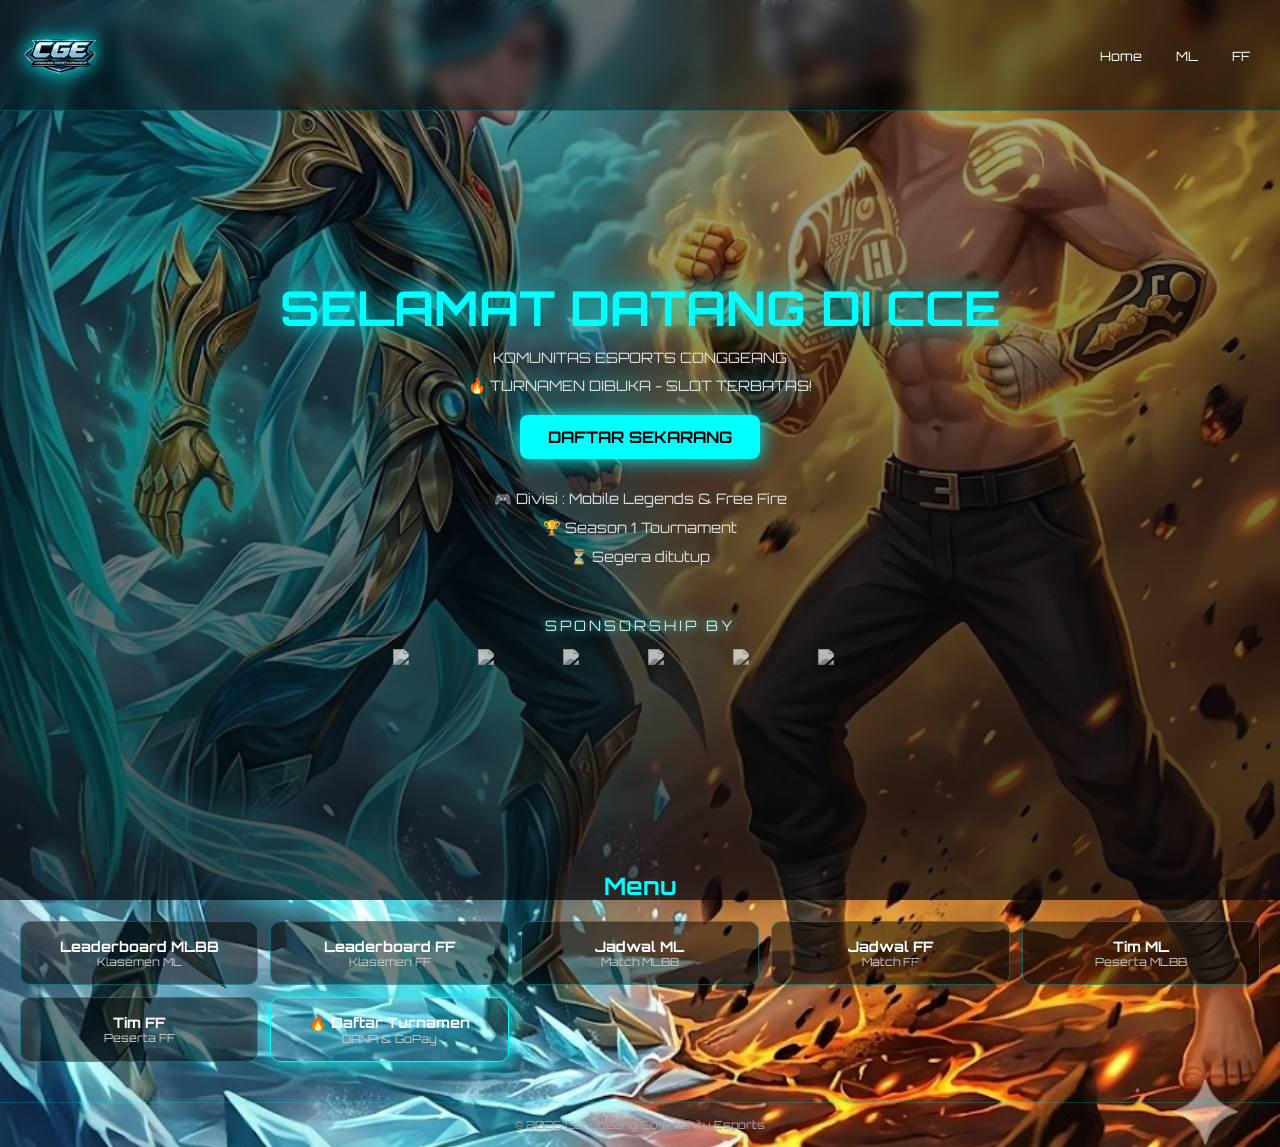
==== index.html @ e8278747 "Simplify and standardize CSS styles in index.html Refactor CSS styles for consistency and readabilit" ====
<!DOCTYPE html>
<html lang="id">
<head>
<meta charset="UTF-8">
<meta name="viewport" content="width=device-width, initial-scale=1.0">
<title>CCE - Conggeang Community Esports</title>

<link href="https://fonts.googleapis.com/css2?family=Orbitron:wght@400;700&display=swap" rel="stylesheet">

<style>
*{margin:0;padding:0;box-sizing:border-box;font-family:'Orbitron',sans-serif;}

body{
  background:url("background-home.png") no-repeat center/cover;
  background-attachment:fixed;
  color:white;
}

body::before{
  content:"";
  position:fixed;
  inset:0;
  background:linear-gradient(rgba(5,5,10,0.3),rgba(5,5,10,0.7));
  z-index:-1;
}

/* NAV */
nav{
  display:flex;
  justify-content:space-between;
  align-items:center;
  padding:15px 20px;
  background:rgba(0,0,0,0.4);
  backdrop-filter:blur(8px);
  border-bottom:1px solid rgba(0,255,255,0.2);
}

.logo{
  width:80px;
  filter:drop-shadow(0 0 10px cyan);
}

.menu-nav a{
  color:white;
  text-decoration:none;
  font-size:0.8rem;
  margin-left:10px;
  padding:6px 10px;
  border-radius:5px;
  transition:0.3s;
}

.menu-nav a:hover{
  background:cyan;
  color:black;
}

/* HERO */
.hero{
  height:80vh;
  display:flex;
  flex-direction:column;
  justify-content:center;
  align-items:center;
  text-align:center;
  padding:20px;
}

.hero h2{
  font-size:2.3rem;
  color:cyan;
  text-shadow:0 0 25px cyan;
  animation:fadeUp 1s ease;
}

.hero p{
  margin-top:10px;
  color:#ddd;
  font-size:0.9rem;
}

.highlight{
  margin-top:15px;
  color:cyan;
  font-size:1rem;
  text-shadow:0 0 20px cyan;
  animation:glow 1.5s infinite alternate;
}

/* BUTTON */
.btn-daftar{
  margin-top:20px;
  padding:12px 28px;
  background:cyan;
  color:black;
  border-radius:8px;
  text-decoration:none;
  font-weight:bold;
  box-shadow:0 0 20px cyan;
  transition:0.3s;
}

.btn-daftar:hover{
  transform:scale(1.08);
  box-shadow:0 0 35px cyan;
}

/* INFO */
.info{
  margin-top:20px;
  font-size:0.8rem;
  color:#ccc;
}

/* SPONSOR */
.sponsor{
  margin-top:40px;
  text-align:center;
}

.sponsor-text{
  font-size:0.8rem;
  color:cyan;
  margin-bottom:15px;
  letter-spacing:3px;
  text-shadow:0 0 10px cyan;
}

.sponsor-logo{
  display:grid;
  grid-template-columns:repeat(3,1fr);
  gap:15px;
  justify-items:center;
}

.sponsor-logo img{
  width:70px;
  opacity:0.7;
  filter:grayscale(100%) brightness(1.2);
  transition:0.3s;
}

.sponsor-logo img:hover{
  filter:none;
  opacity:1;
  transform:scale(1.15);
}

/* MENU */
.menu{
  padding:40px 20px;
}

.menu h2{
  text-align:center;
  margin-bottom:20px;
  color:cyan;
}

.grid{
  display:grid;
  grid-template-columns:repeat(2,1fr);
  gap:12px;
}

.card{
  padding:15px;
  background:rgba(0,0,0,0.5);
  border:1px solid rgba(0,255,255,0.3);
  border-radius:10px;
  text-align:center;
  transition:0.3s;
}

.card:hover{
  box-shadow:0 0 25px cyan;
  transform:translateY(-5px);
}

.card h3{font-size:0.9rem;}
.card p{font-size:0.7rem;color:#ccc;}

.card a{
  color:white;
  text-decoration:none;
  display:block;
}

.card.daftar{
  border:1px solid cyan;
  box-shadow:0 0 20px cyan;
  background:rgba(0,255,255,0.1);
}

/* FOOTER */
footer{
  text-align:center;
  padding:15px;
  font-size:0.7rem;
  color:#aaa;
  border-top:1px solid rgba(0,255,255,0.2);
}

/* ANIM */
@keyframes glow{
  from{text-shadow:0 0 10px cyan;}
  to{text-shadow:0 0 30px cyan;}
}

@keyframes fadeUp{
  from{opacity:0;transform:translateY(20px);}
  to{opacity:1;transform:translateY(0);}
}

/* DESKTOP */
@media(min-width:768px){
  .hero h2{font-size:3rem;}
  .grid{grid-template-columns:repeat(auto-fit,minmax(220px,1fr));}
  .sponsor-logo{grid-template-columns:repeat(6,1fr);}
}
</style>
</head>

<body>

<nav>
  <img src="logo.png" class="logo">
  <div class="menu-nav">
    <a href="index.html">Home</a>
    <a href="leaderboard-ml.html">ML</a>
    <a href="leaderboard-ff.html">FF</a>
  </div>
</nav>

<div class="hero">
  <h2>SELAMAT DATANG DI CCE</h2>
  <p>KOMUNITAS ESPORTS CONGGEANG</p>
  <p class="highlight">🔥 TURNAMEN DIBUKA - SLOT TERBATAS!</p>

  <a href="daftar.html" class="btn-daftar">DAFTAR SEKARANG</a>

  <div class="info">
    <p>🎮 Divisi : Mobile Legends & Free Fire</p>
    <p>🏆 Season 1 Tournament</p>
    <p>⏳ Segera ditutup</p>
  </div>

  <!-- SPONSOR -->
  <div class="sponsor">
    <p class="sponsor-text">SPONSORSHIP BY</p>
    <div class="sponsor-logo">
      <img src="sponsor1.png">
      <img src="sponsor2.png">
      <img src="sponsor3.png">
      <img src="sponsor4.png">
      <img src="sponsor5.png">
      <img src="sponsor6.png">
    </div>
  </div>

</div>

<section class="menu">
  <h2>Menu</h2>

  <div class="grid">

    <div class="card"><a href="leaderboard-ml.html"><h3>Leaderboard MLBB</h3><p>Klasemen ML</p></a></div>
    <div class="card"><a href="leaderboard-ff.html"><h3>Leaderboard FF</h3><p>Klasemen FF</p></a></div>
    <div class="card"><a href="jadwal-ml.html"><h3>Jadwal ML</h3><p>Match MLBB</p></a></div>
    <div class="card"><a href="jadwal-ff.html"><h3>Jadwal FF</h3><p>Match FF</p></a></div>
    <div class="card"><a href="tim-ml.html"><h3>Tim ML</h3><p>Peserta MLBB</p></a></div>
    <div class="card"><a href="tim-ff.html"><h3>Tim FF</h3><p>Peserta FF</p></a></div>

    <div class="card daftar">
      <a href="daftar.html">
        <h3>🔥 Daftar Turnamen</h3>
        <p>DANA & GoPay</p>
      </a>
    </div>

  </div>
</section>

<footer>
  <p>© 2026 Conggeang Community Esports</p>
</footer>

</body>
</html>
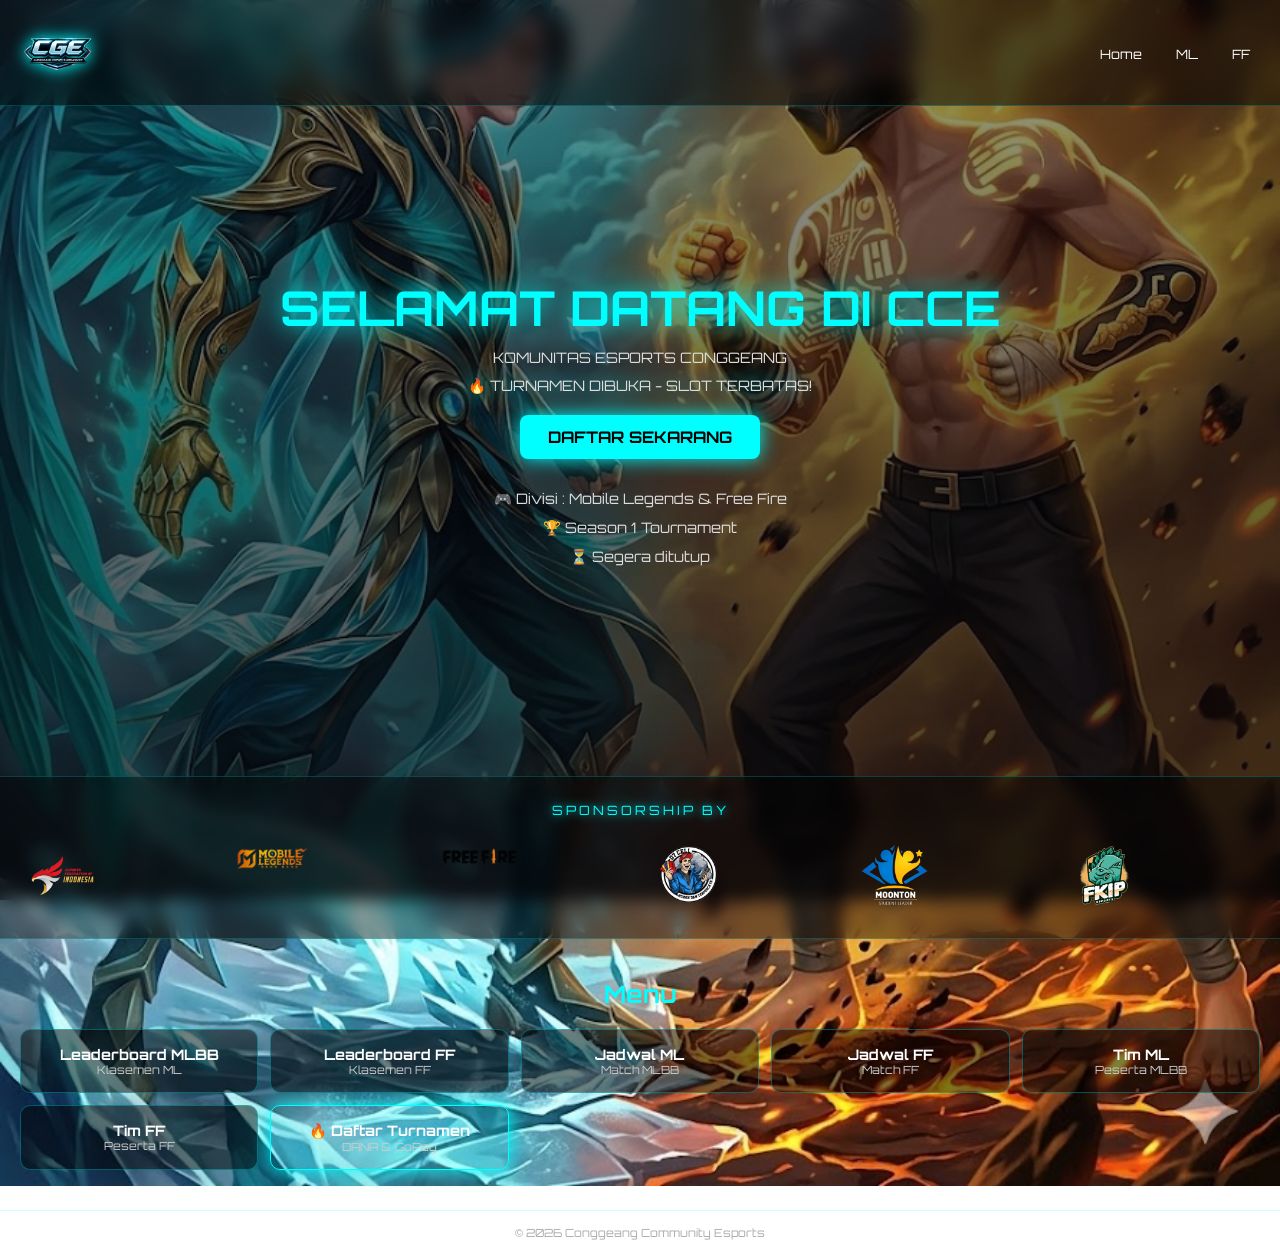
==== commit 827c7d27: "Refactor styles and update sponsor section" ====
--- a/index.html
+++ b/index.html
@@ -16,11 +16,12 @@
   color:white;
 }
 
+/* OVERLAY */
 body::before{
   content:"";
   position:fixed;
   inset:0;
-  background:linear-gradient(rgba(5,5,10,0.3),rgba(5,5,10,0.7));
+  background:linear-gradient(rgba(5,5,10,0.4),rgba(5,5,10,0.75));
   z-index:-1;
 }
 
@@ -30,14 +31,14 @@
   justify-content:space-between;
   align-items:center;
   padding:15px 20px;
-  background:rgba(0,0,0,0.4);
-  backdrop-filter:blur(8px);
+  background:rgba(0,0,0,0.5);
+  backdrop-filter:blur(10px);
   border-bottom:1px solid rgba(0,255,255,0.2);
 }
 
 .logo{
-  width:80px;
-  filter:drop-shadow(0 0 10px cyan);
+  width:75px;
+  filter:drop-shadow(0 0 8px cyan);
 }
 
 .menu-nav a{
@@ -57,7 +58,7 @@
 
 /* HERO */
 .hero{
-  height:80vh;
+  min-height:70vh;
   display:flex;
   flex-direction:column;
   justify-content:center;
@@ -67,10 +68,9 @@
 }
 
 .hero h2{
-  font-size:2.3rem;
+  font-size:2.5rem;
   color:cyan;
   text-shadow:0 0 25px cyan;
-  animation:fadeUp 1s ease;
 }
 
 .hero p{
@@ -84,7 +84,6 @@
   color:cyan;
   font-size:1rem;
   text-shadow:0 0 20px cyan;
-  animation:glow 1.5s infinite alternate;
 }
 
 /* BUTTON */
@@ -112,16 +111,21 @@
   color:#ccc;
 }
 
-/* SPONSOR */
-.sponsor{
+/* SPONSOR SECTION */
+.sponsor-section{
   margin-top:40px;
-  text-align:center;
+  padding:25px;
+  text-align:center;
+  background:rgba(0,0,0,0.4);
+  backdrop-filter:blur(8px);
+  border-top:1px solid rgba(0,255,255,0.2);
+  border-bottom:1px solid rgba(0,255,255,0.2);
 }
 
 .sponsor-text{
   font-size:0.8rem;
   color:cyan;
-  margin-bottom:15px;
+  margin-bottom:20px;
   letter-spacing:3px;
   text-shadow:0 0 10px cyan;
 }
@@ -129,20 +133,15 @@
 .sponsor-logo{
   display:grid;
   grid-template-columns:repeat(3,1fr);
-  gap:15px;
-  justify-items:center;
+  gap:20px;
 }
 
 .sponsor-logo img{
-  width:70px;
-  opacity:0.7;
-  filter:grayscale(100%) brightness(1.2);
+  width:75px;
   transition:0.3s;
 }
 
 .sponsor-logo img:hover{
-  filter:none;
-  opacity:1;
   transform:scale(1.15);
 }
 
@@ -199,17 +198,6 @@
   font-size:0.7rem;
   color:#aaa;
   border-top:1px solid rgba(0,255,255,0.2);
-}
-
-/* ANIM */
-@keyframes glow{
-  from{text-shadow:0 0 10px cyan;}
-  to{text-shadow:0 0 30px cyan;}
-}
-
-@keyframes fadeUp{
-  from{opacity:0;transform:translateY(20px);}
-  to{opacity:1;transform:translateY(0);}
 }
 
 /* DESKTOP */
@@ -244,27 +232,25 @@
     <p>🏆 Season 1 Tournament</p>
     <p>⏳ Segera ditutup</p>
   </div>
-
-  <!-- SPONSOR -->
-  <div class="sponsor">
-    <p class="sponsor-text">SPONSORSHIP BY</p>
-    <div class="sponsor-logo">
-      <img src="sponsor1.png">
-      <img src="sponsor2.png">
-      <img src="sponsor3.png">
-      <img src="sponsor4.png">
-      <img src="sponsor5.png">
-      <img src="sponsor6.png">
-    </div>
-  </div>
-
 </div>
+
+<!-- SPONSOR (DIPISAH BIAR CLEAN) -->
+<section class="sponsor-section">
+  <p class="sponsor-text">SPONSORSHIP BY</p>
+  <div class="sponsor-logo">
+    <img src="sponsor1.png">
+    <img src="sponsor2.png">
+    <img src="sponsor3.png">
+    <img src="sponsor4.png">
+    <img src="sponsor5.png">
+    <img src="sponsor6.png">
+  </div>
+</section>
 
 <section class="menu">
   <h2>Menu</h2>
 
   <div class="grid">
-
     <div class="card"><a href="leaderboard-ml.html"><h3>Leaderboard MLBB</h3><p>Klasemen ML</p></a></div>
     <div class="card"><a href="leaderboard-ff.html"><h3>Leaderboard FF</h3><p>Klasemen FF</p></a></div>
     <div class="card"><a href="jadwal-ml.html"><h3>Jadwal ML</h3><p>Match MLBB</p></a></div>
@@ -278,7 +264,6 @@
         <p>DANA & GoPay</p>
       </a>
     </div>
-
   </div>
 </section>
 
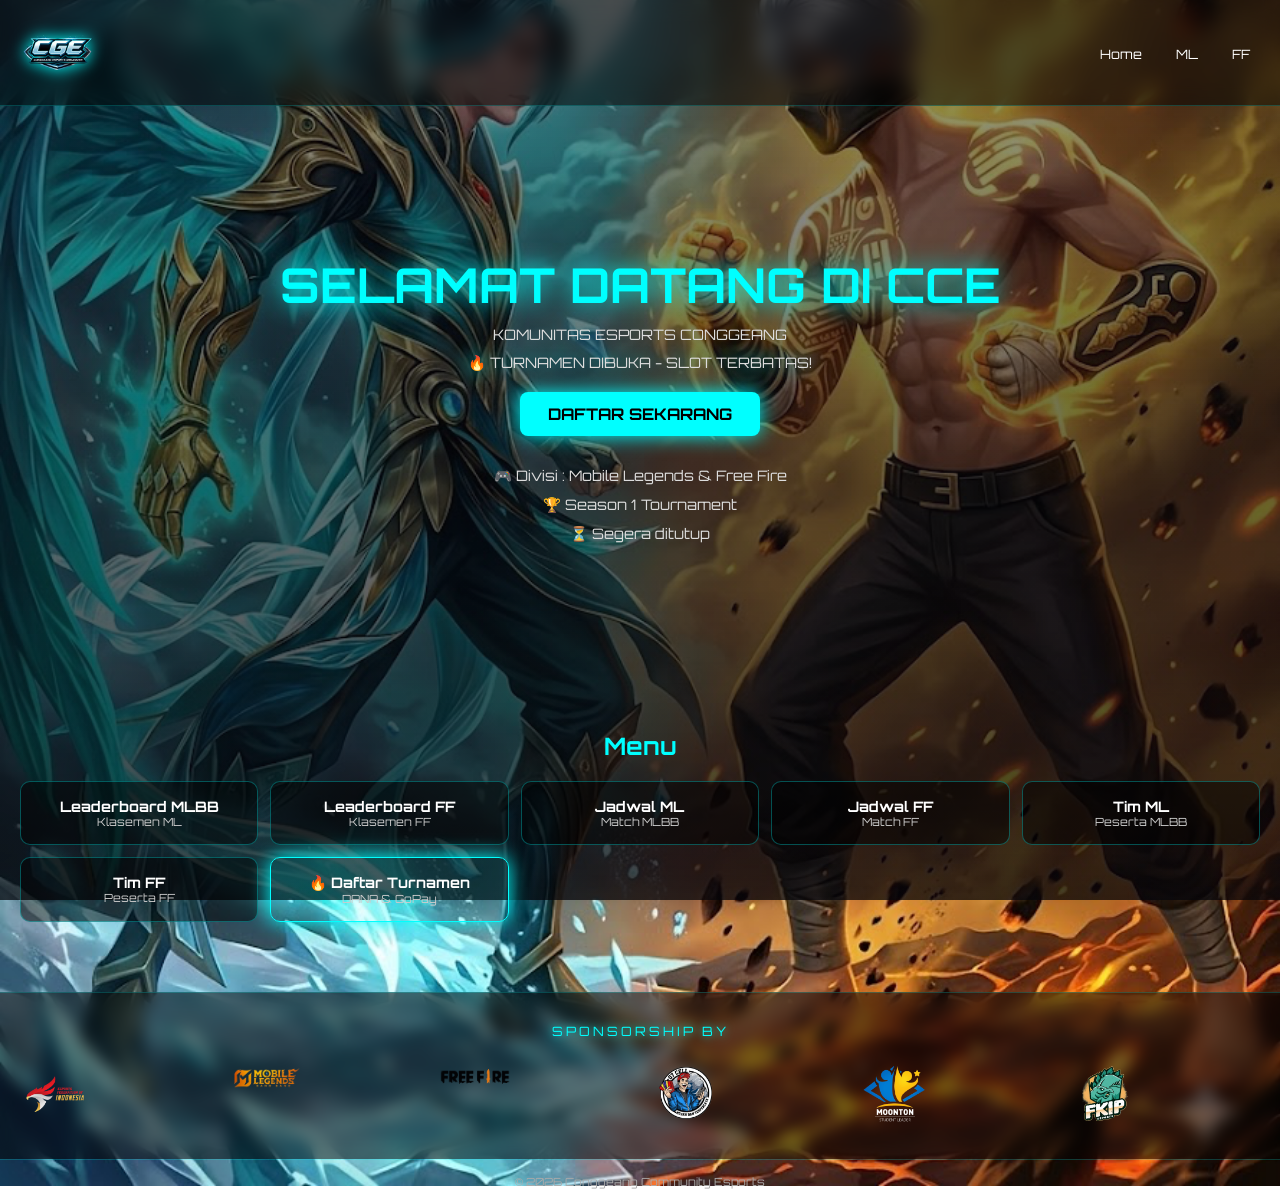
==== commit bb8293bd: "Refactor sponsor section and update hero height Adjusted the height of the hero section and restruct" ====
--- a/index.html
+++ b/index.html
@@ -16,7 +16,6 @@
   color:white;
 }
 
-/* OVERLAY */
 body::before{
   content:"";
   position:fixed;
@@ -58,7 +57,7 @@
 
 /* HERO */
 .hero{
-  min-height:70vh;
+  min-height:65vh;
   display:flex;
   flex-direction:column;
   justify-content:center;
@@ -82,11 +81,9 @@
 .highlight{
   margin-top:15px;
   color:cyan;
-  font-size:1rem;
   text-shadow:0 0 20px cyan;
 }
 
-/* BUTTON */
 .btn-daftar{
   margin-top:20px;
   padding:12px 28px;
@@ -104,45 +101,10 @@
   box-shadow:0 0 35px cyan;
 }
 
-/* INFO */
 .info{
   margin-top:20px;
   font-size:0.8rem;
   color:#ccc;
-}
-
-/* SPONSOR SECTION */
-.sponsor-section{
-  margin-top:40px;
-  padding:25px;
-  text-align:center;
-  background:rgba(0,0,0,0.4);
-  backdrop-filter:blur(8px);
-  border-top:1px solid rgba(0,255,255,0.2);
-  border-bottom:1px solid rgba(0,255,255,0.2);
-}
-
-.sponsor-text{
-  font-size:0.8rem;
-  color:cyan;
-  margin-bottom:20px;
-  letter-spacing:3px;
-  text-shadow:0 0 10px cyan;
-}
-
-.sponsor-logo{
-  display:grid;
-  grid-template-columns:repeat(3,1fr);
-  gap:20px;
-}
-
-.sponsor-logo img{
-  width:75px;
-  transition:0.3s;
-}
-
-.sponsor-logo img:hover{
-  transform:scale(1.15);
 }
 
 /* MENU */
@@ -189,6 +151,39 @@
   border:1px solid cyan;
   box-shadow:0 0 20px cyan;
   background:rgba(0,255,255,0.1);
+}
+
+/* SPONSOR (PINDAH KE BAWAH) */
+.sponsor-section{
+  margin-top:30px;
+  padding:30px 20px;
+  text-align:center;
+  background:rgba(0,0,0,0.5);
+  backdrop-filter:blur(8px);
+  border-top:1px solid rgba(0,255,255,0.2);
+}
+
+.sponsor-text{
+  font-size:0.8rem;
+  color:cyan;
+  margin-bottom:20px;
+  letter-spacing:3px;
+  text-shadow:0 0 10px cyan;
+}
+
+.sponsor-logo{
+  display:grid;
+  grid-template-columns:repeat(3,1fr);
+  gap:20px;
+}
+
+.sponsor-logo img{
+  width:70px;
+  transition:0.3s;
+}
+
+.sponsor-logo img:hover{
+  transform:scale(1.15);
 }
 
 /* FOOTER */
@@ -234,7 +229,28 @@
   </div>
 </div>
 
-<!-- SPONSOR (DIPISAH BIAR CLEAN) -->
+<!-- MENU DI ATAS -->
+<section class="menu">
+  <h2>Menu</h2>
+
+  <div class="grid">
+    <div class="card"><a href="leaderboard-ml.html"><h3>Leaderboard MLBB</h3><p>Klasemen ML</p></a></div>
+    <div class="card"><a href="leaderboard-ff.html"><h3>Leaderboard FF</h3><p>Klasemen FF</p></a></div>
+    <div class="card"><a href="jadwal-ml.html"><h3>Jadwal ML</h3><p>Match MLBB</p></a></div>
+    <div class="card"><a href="jadwal-ff.html"><h3>Jadwal FF</h3><p>Match FF</p></a></div>
+    <div class="card"><a href="tim-ml.html"><h3>Tim ML</h3><p>Peserta MLBB</p></a></div>
+    <div class="card"><a href="tim-ff.html"><h3>Tim FF</h3><p>Peserta FF</p></a></div>
+
+    <div class="card daftar">
+      <a href="daftar.html">
+        <h3>🔥 Daftar Turnamen</h3>
+        <p>DANA & GoPay</p>
+      </a>
+    </div>
+  </div>
+</section>
+
+<!-- SPONSOR DI PALING BAWAH -->
 <section class="sponsor-section">
   <p class="sponsor-text">SPONSORSHIP BY</p>
   <div class="sponsor-logo">
@@ -247,26 +263,6 @@
   </div>
 </section>
 
-<section class="menu">
-  <h2>Menu</h2>
-
-  <div class="grid">
-    <div class="card"><a href="leaderboard-ml.html"><h3>Leaderboard MLBB</h3><p>Klasemen ML</p></a></div>
-    <div class="card"><a href="leaderboard-ff.html"><h3>Leaderboard FF</h3><p>Klasemen FF</p></a></div>
-    <div class="card"><a href="jadwal-ml.html"><h3>Jadwal ML</h3><p>Match MLBB</p></a></div>
-    <div class="card"><a href="jadwal-ff.html"><h3>Jadwal FF</h3><p>Match FF</p></a></div>
-    <div class="card"><a href="tim-ml.html"><h3>Tim ML</h3><p>Peserta MLBB</p></a></div>
-    <div class="card"><a href="tim-ff.html"><h3>Tim FF</h3><p>Peserta FF</p></a></div>
-
-    <div class="card daftar">
-      <a href="daftar.html">
-        <h3>🔥 Daftar Turnamen</h3>
-        <p>DANA & GoPay</p>
-      </a>
-    </div>
-  </div>
-</section>
-
 <footer>
   <p>© 2026 Conggeang Community Esports</p>
 </footer>
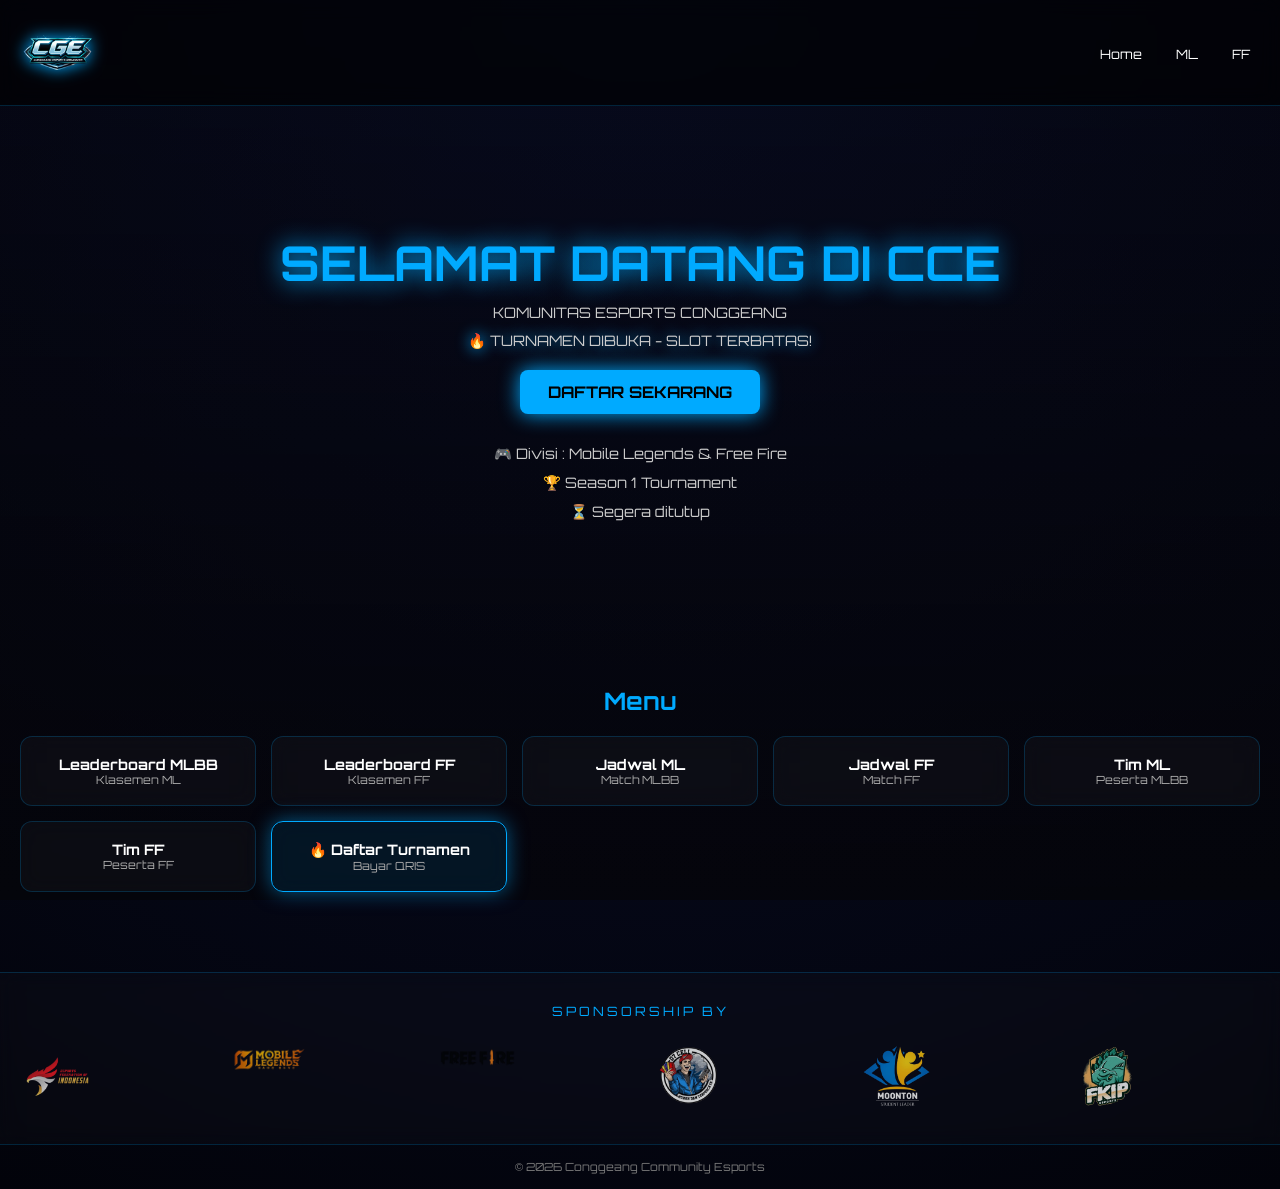
==== commit bc57fcd2: "Update index.html" ====
--- a/index.html
+++ b/index.html
@@ -11,16 +11,16 @@
 *{margin:0;padding:0;box-sizing:border-box;font-family:'Orbitron',sans-serif;}
 
 body{
-  background:url("background-home.png") no-repeat center/cover;
-  background-attachment:fixed;
+  background: radial-gradient(circle at top, #0a0f2c, #02030a);
   color:white;
 }
 
+/* OVERLAY */
 body::before{
   content:"";
   position:fixed;
   inset:0;
-  background:linear-gradient(rgba(5,5,10,0.4),rgba(5,5,10,0.75));
+  background:linear-gradient(rgba(5,5,10,0.4),rgba(5,5,10,0.8));
   z-index:-1;
 }
 
@@ -30,14 +30,14 @@
   justify-content:space-between;
   align-items:center;
   padding:15px 20px;
-  background:rgba(0,0,0,0.5);
+  background:rgba(0,0,0,0.6);
   backdrop-filter:blur(10px);
-  border-bottom:1px solid rgba(0,255,255,0.2);
+  border-bottom:1px solid rgba(0,170,255,0.2);
 }
 
 .logo{
   width:75px;
-  filter:drop-shadow(0 0 8px cyan);
+  filter:drop-shadow(0 0 8px #00aaff);
 }
 
 .menu-nav a{
@@ -46,18 +46,18 @@
   font-size:0.8rem;
   margin-left:10px;
   padding:6px 10px;
-  border-radius:5px;
+  border-radius:6px;
   transition:0.3s;
 }
 
 .menu-nav a:hover{
-  background:cyan;
+  background:#00aaff;
   color:black;
 }
 
 /* HERO */
 .hero{
-  min-height:65vh;
+  min-height:60vh;
   display:flex;
   flex-direction:column;
   justify-content:center;
@@ -68,43 +68,45 @@
 
 .hero h2{
   font-size:2.5rem;
-  color:cyan;
-  text-shadow:0 0 25px cyan;
+  color:#00aaff;
+  text-shadow:0 0 25px #00aaff;
 }
 
 .hero p{
   margin-top:10px;
-  color:#ddd;
+  color:#ccc;
   font-size:0.9rem;
 }
 
 .highlight{
   margin-top:15px;
-  color:cyan;
-  text-shadow:0 0 20px cyan;
-}
-
+  color:#00aaff;
+  text-shadow:0 0 15px #00aaff;
+}
+
+/* BUTTON */
 .btn-daftar{
   margin-top:20px;
   padding:12px 28px;
-  background:cyan;
+  background:#00aaff;
   color:black;
   border-radius:8px;
   text-decoration:none;
   font-weight:bold;
-  box-shadow:0 0 20px cyan;
+  box-shadow:0 0 20px #00aaff;
   transition:0.3s;
 }
 
 .btn-daftar:hover{
   transform:scale(1.08);
-  box-shadow:0 0 35px cyan;
-}
-
+  box-shadow:0 0 35px #00aaff;
+}
+
+/* INFO */
 .info{
   margin-top:20px;
   font-size:0.8rem;
-  color:#ccc;
+  color:#aaa;
 }
 
 /* MENU */
@@ -115,31 +117,32 @@
 .menu h2{
   text-align:center;
   margin-bottom:20px;
-  color:cyan;
+  color:#00aaff;
 }
 
 .grid{
   display:grid;
   grid-template-columns:repeat(2,1fr);
-  gap:12px;
+  gap:15px;
 }
 
 .card{
-  padding:15px;
-  background:rgba(0,0,0,0.5);
-  border:1px solid rgba(0,255,255,0.3);
-  border-radius:10px;
+  padding:18px;
+  background:rgba(255,255,255,0.03);
+  backdrop-filter:blur(10px);
+  border:1px solid rgba(0,170,255,0.2);
+  border-radius:12px;
   text-align:center;
   transition:0.3s;
 }
 
 .card:hover{
-  box-shadow:0 0 25px cyan;
+  box-shadow:0 0 25px rgba(0,170,255,0.5);
   transform:translateY(-5px);
 }
 
 .card h3{font-size:0.9rem;}
-.card p{font-size:0.7rem;color:#ccc;}
+.card p{font-size:0.7rem;color:#aaa;}
 
 .card a{
   color:white;
@@ -147,28 +150,28 @@
   display:block;
 }
 
+/* CTA */
 .card.daftar{
-  border:1px solid cyan;
-  box-shadow:0 0 20px cyan;
-  background:rgba(0,255,255,0.1);
-}
-
-/* SPONSOR (PINDAH KE BAWAH) */
+  border:1px solid #00aaff;
+  box-shadow:0 0 20px rgba(0,170,255,0.5);
+  background:rgba(0,170,255,0.1);
+}
+
+/* SPONSOR */
 .sponsor-section{
-  margin-top:30px;
+  margin-top:40px;
   padding:30px 20px;
   text-align:center;
-  background:rgba(0,0,0,0.5);
-  backdrop-filter:blur(8px);
-  border-top:1px solid rgba(0,255,255,0.2);
+  background:rgba(255,255,255,0.02);
+  backdrop-filter:blur(10px);
+  border-top:1px solid rgba(0,170,255,0.2);
 }
 
 .sponsor-text{
   font-size:0.8rem;
-  color:cyan;
+  color:#00aaff;
   margin-bottom:20px;
   letter-spacing:3px;
-  text-shadow:0 0 10px cyan;
 }
 
 .sponsor-logo{
@@ -178,12 +181,14 @@
 }
 
 .sponsor-logo img{
-  width:70px;
+  width:75px;
+  opacity:0.8;
   transition:0.3s;
 }
 
 .sponsor-logo img:hover{
   transform:scale(1.15);
+  opacity:1;
 }
 
 /* FOOTER */
@@ -191,8 +196,8 @@
   text-align:center;
   padding:15px;
   font-size:0.7rem;
-  color:#aaa;
-  border-top:1px solid rgba(0,255,255,0.2);
+  color:#777;
+  border-top:1px solid rgba(0,170,255,0.2);
 }
 
 /* DESKTOP */
@@ -229,7 +234,6 @@
   </div>
 </div>
 
-<!-- MENU DI ATAS -->
 <section class="menu">
   <h2>Menu</h2>
 
@@ -244,13 +248,12 @@
     <div class="card daftar">
       <a href="daftar.html">
         <h3>🔥 Daftar Turnamen</h3>
-        <p>DANA & GoPay</p>
+        <p>Bayar QRIS</p>
       </a>
     </div>
   </div>
 </section>
 
-<!-- SPONSOR DI PALING BAWAH -->
 <section class="sponsor-section">
   <p class="sponsor-text">SPONSORSHIP BY</p>
   <div class="sponsor-logo">
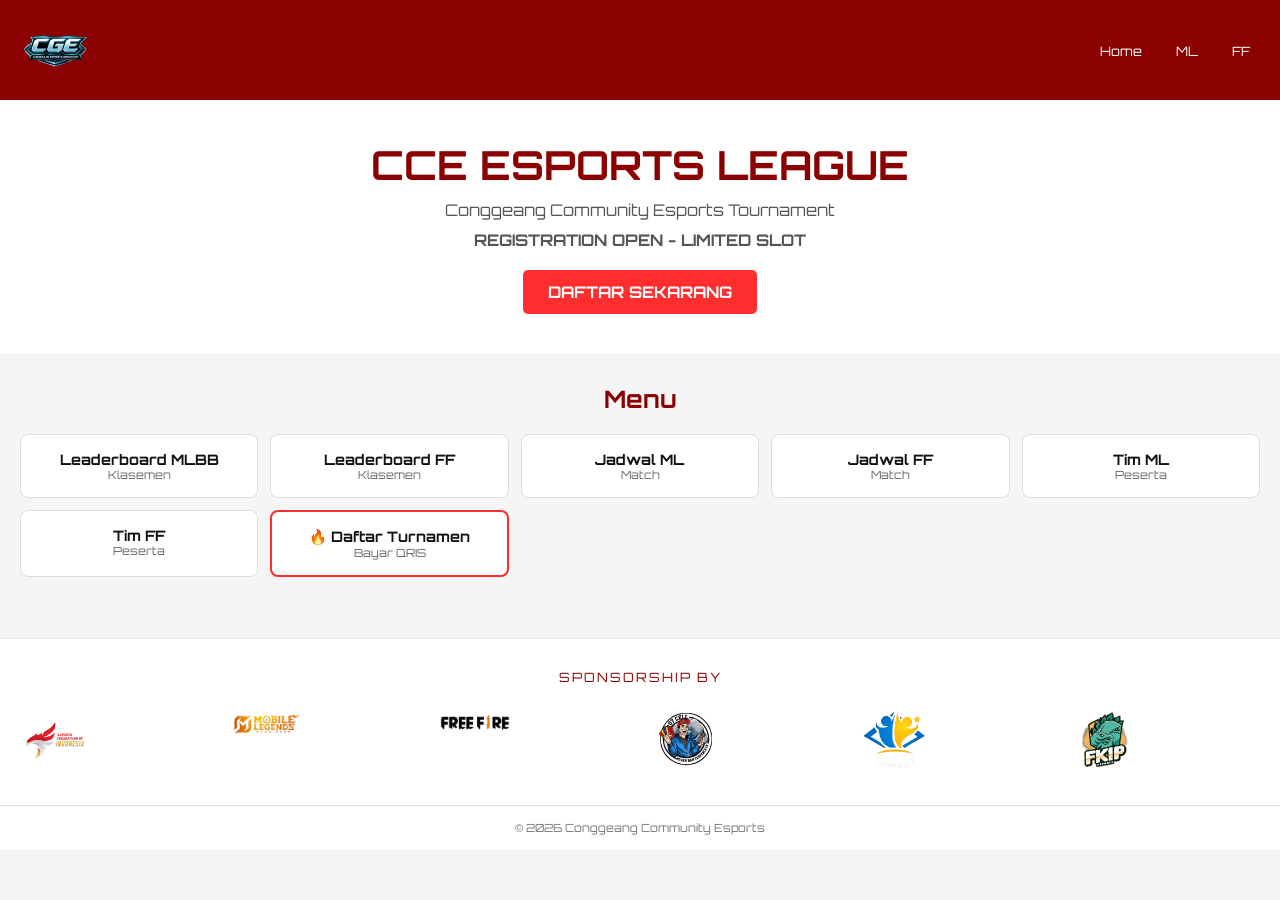
==== commit 4a9dd785: "Update index.html" ====
--- a/index.html
+++ b/index.html
@@ -11,17 +11,8 @@
 *{margin:0;padding:0;box-sizing:border-box;font-family:'Orbitron',sans-serif;}
 
 body{
-  background: radial-gradient(circle at top, #0a0f2c, #02030a);
-  color:white;
-}
-
-/* OVERLAY */
-body::before{
-  content:"";
-  position:fixed;
-  inset:0;
-  background:linear-gradient(rgba(5,5,10,0.4),rgba(5,5,10,0.8));
-  z-index:-1;
+  background:#f5f5f5;
+  color:#111;
 }
 
 /* NAV */
@@ -30,14 +21,11 @@
   justify-content:space-between;
   align-items:center;
   padding:15px 20px;
-  background:rgba(0,0,0,0.6);
-  backdrop-filter:blur(10px);
-  border-bottom:1px solid rgba(0,170,255,0.2);
+  background:#8B0000;
 }
 
 .logo{
-  width:75px;
-  filter:drop-shadow(0 0 8px #00aaff);
+  width:70px;
 }
 
 .menu-nav a{
@@ -46,132 +34,107 @@
   font-size:0.8rem;
   margin-left:10px;
   padding:6px 10px;
-  border-radius:6px;
-  transition:0.3s;
+  border-radius:5px;
 }
 
 .menu-nav a:hover{
-  background:#00aaff;
-  color:black;
+  background:white;
+  color:#8B0000;
 }
 
 /* HERO */
 .hero{
-  min-height:60vh;
-  display:flex;
-  flex-direction:column;
-  justify-content:center;
-  align-items:center;
-  text-align:center;
-  padding:20px;
+  padding:40px 20px;
+  text-align:center;
+  background:white;
 }
 
 .hero h2{
-  font-size:2.5rem;
-  color:#00aaff;
-  text-shadow:0 0 25px #00aaff;
+  font-size:2rem;
+  color:#8B0000;
 }
 
 .hero p{
   margin-top:10px;
-  color:#ccc;
-  font-size:0.9rem;
+  color:#555;
 }
 
 .highlight{
-  margin-top:15px;
-  color:#00aaff;
-  text-shadow:0 0 15px #00aaff;
+  margin-top:10px;
+  color:#ff2d2d;
+  font-weight:bold;
 }
 
 /* BUTTON */
 .btn-daftar{
+  display:inline-block;
   margin-top:20px;
-  padding:12px 28px;
-  background:#00aaff;
-  color:black;
-  border-radius:8px;
+  padding:12px 25px;
+  background:#ff2d2d;
+  color:white;
+  border-radius:5px;
   text-decoration:none;
   font-weight:bold;
-  box-shadow:0 0 20px #00aaff;
-  transition:0.3s;
-}
-
-.btn-daftar:hover{
-  transform:scale(1.08);
-  box-shadow:0 0 35px #00aaff;
-}
-
-/* INFO */
-.info{
-  margin-top:20px;
-  font-size:0.8rem;
-  color:#aaa;
 }
 
 /* MENU */
 .menu{
-  padding:40px 20px;
+  padding:30px 20px;
 }
 
 .menu h2{
   text-align:center;
   margin-bottom:20px;
-  color:#00aaff;
+  color:#8B0000;
 }
 
 .grid{
   display:grid;
   grid-template-columns:repeat(2,1fr);
-  gap:15px;
+  gap:12px;
 }
 
 .card{
-  padding:18px;
-  background:rgba(255,255,255,0.03);
-  backdrop-filter:blur(10px);
-  border:1px solid rgba(0,170,255,0.2);
-  border-radius:12px;
-  text-align:center;
-  transition:0.3s;
+  padding:15px;
+  background:white;
+  border:1px solid #ddd;
+  border-radius:8px;
+  text-align:center;
+  transition:0.2s;
 }
 
 .card:hover{
-  box-shadow:0 0 25px rgba(0,170,255,0.5);
-  transform:translateY(-5px);
+  transform:translateY(-3px);
+  border-color:#ff2d2d;
 }
 
 .card h3{font-size:0.9rem;}
-.card p{font-size:0.7rem;color:#aaa;}
+.card p{font-size:0.7rem;color:#666;}
 
 .card a{
-  color:white;
   text-decoration:none;
-  display:block;
+  color:#111;
 }
 
 /* CTA */
 .card.daftar{
-  border:1px solid #00aaff;
-  box-shadow:0 0 20px rgba(0,170,255,0.5);
-  background:rgba(0,170,255,0.1);
+  border:2px solid #ff2d2d;
 }
 
 /* SPONSOR */
 .sponsor-section{
-  margin-top:40px;
+  margin-top:30px;
   padding:30px 20px;
-  text-align:center;
-  background:rgba(255,255,255,0.02);
-  backdrop-filter:blur(10px);
-  border-top:1px solid rgba(0,170,255,0.2);
+  background:white;
+  text-align:center;
+  border-top:2px solid #eee;
 }
 
 .sponsor-text{
+  color:#8B0000;
+  margin-bottom:20px;
   font-size:0.8rem;
-  color:#00aaff;
-  margin-bottom:20px;
-  letter-spacing:3px;
+  letter-spacing:2px;
 }
 
 .sponsor-logo{
@@ -181,14 +144,7 @@
 }
 
 .sponsor-logo img{
-  width:75px;
-  opacity:0.8;
-  transition:0.3s;
-}
-
-.sponsor-logo img:hover{
-  transform:scale(1.15);
-  opacity:1;
+  width:70px;
 }
 
 /* FOOTER */
@@ -197,12 +153,13 @@
   padding:15px;
   font-size:0.7rem;
   color:#777;
-  border-top:1px solid rgba(0,170,255,0.2);
+  background:white;
+  border-top:1px solid #ddd;
 }
 
 /* DESKTOP */
 @media(min-width:768px){
-  .hero h2{font-size:3rem;}
+  .hero h2{font-size:2.5rem;}
   .grid{grid-template-columns:repeat(auto-fit,minmax(220px,1fr));}
   .sponsor-logo{grid-template-columns:repeat(6,1fr);}
 }
@@ -221,29 +178,23 @@
 </nav>
 
 <div class="hero">
-  <h2>SELAMAT DATANG DI CCE</h2>
-  <p>KOMUNITAS ESPORTS CONGGEANG</p>
-  <p class="highlight">🔥 TURNAMEN DIBUKA - SLOT TERBATAS!</p>
+  <h2>CCE ESPORTS LEAGUE</h2>
+  <p>Conggeang Community Esports Tournament</p>
+  <p class="highlight">REGISTRATION OPEN - LIMITED SLOT</p>
 
   <a href="daftar.html" class="btn-daftar">DAFTAR SEKARANG</a>
-
-  <div class="info">
-    <p>🎮 Divisi : Mobile Legends & Free Fire</p>
-    <p>🏆 Season 1 Tournament</p>
-    <p>⏳ Segera ditutup</p>
-  </div>
 </div>
 
 <section class="menu">
   <h2>Menu</h2>
 
   <div class="grid">
-    <div class="card"><a href="leaderboard-ml.html"><h3>Leaderboard MLBB</h3><p>Klasemen ML</p></a></div>
-    <div class="card"><a href="leaderboard-ff.html"><h3>Leaderboard FF</h3><p>Klasemen FF</p></a></div>
-    <div class="card"><a href="jadwal-ml.html"><h3>Jadwal ML</h3><p>Match MLBB</p></a></div>
-    <div class="card"><a href="jadwal-ff.html"><h3>Jadwal FF</h3><p>Match FF</p></a></div>
-    <div class="card"><a href="tim-ml.html"><h3>Tim ML</h3><p>Peserta MLBB</p></a></div>
-    <div class="card"><a href="tim-ff.html"><h3>Tim FF</h3><p>Peserta FF</p></a></div>
+    <div class="card"><a href="leaderboard-ml.html"><h3>Leaderboard MLBB</h3><p>Klasemen</p></a></div>
+    <div class="card"><a href="leaderboard-ff.html"><h3>Leaderboard FF</h3><p>Klasemen</p></a></div>
+    <div class="card"><a href="jadwal-ml.html"><h3>Jadwal ML</h3><p>Match</p></a></div>
+    <div class="card"><a href="jadwal-ff.html"><h3>Jadwal FF</h3><p>Match</p></a></div>
+    <div class="card"><a href="tim-ml.html"><h3>Tim ML</h3><p>Peserta</p></a></div>
+    <div class="card"><a href="tim-ff.html"><h3>Tim FF</h3><p>Peserta</p></a></div>
 
     <div class="card daftar">
       <a href="daftar.html">
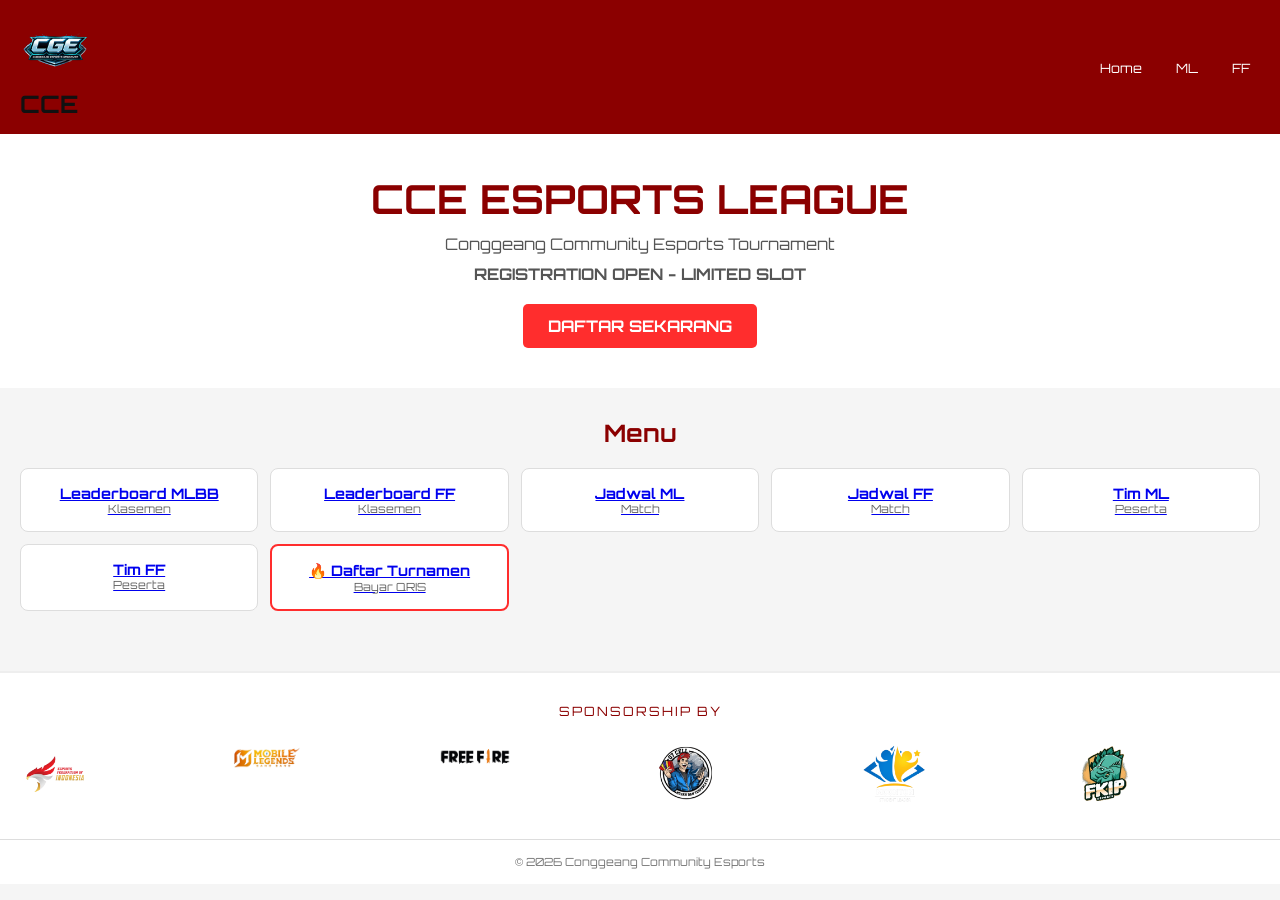
==== commit 70fb42b7: "Update index.html" ====
--- a/index.html
+++ b/index.html
@@ -6,217 +6,94 @@
 <title>CCE - Conggeang Community Esports</title>
 
 <link href="https://fonts.googleapis.com/css2?family=Orbitron:wght@400;700&display=swap" rel="stylesheet">
-
-<style>
-*{margin:0;padding:0;box-sizing:border-box;font-family:'Orbitron',sans-serif;}
-
-body{
-  background:#f5f5f5;
-  color:#111;
-}
-
-/* NAV */
-nav{
-  display:flex;
-  justify-content:space-between;
-  align-items:center;
-  padding:15px 20px;
-  background:#8B0000;
-}
-
-.logo{
-  width:70px;
-}
-
-.menu-nav a{
-  color:white;
-  text-decoration:none;
-  font-size:0.8rem;
-  margin-left:10px;
-  padding:6px 10px;
-  border-radius:5px;
-}
-
-.menu-nav a:hover{
-  background:white;
-  color:#8B0000;
-}
-
-/* HERO */
-.hero{
-  padding:40px 20px;
-  text-align:center;
-  background:white;
-}
-
-.hero h2{
-  font-size:2rem;
-  color:#8B0000;
-}
-
-.hero p{
-  margin-top:10px;
-  color:#555;
-}
-
-.highlight{
-  margin-top:10px;
-  color:#ff2d2d;
-  font-weight:bold;
-}
-
-/* BUTTON */
-.btn-daftar{
-  display:inline-block;
-  margin-top:20px;
-  padding:12px 25px;
-  background:#ff2d2d;
-  color:white;
-  border-radius:5px;
-  text-decoration:none;
-  font-weight:bold;
-}
-
-/* MENU */
-.menu{
-  padding:30px 20px;
-}
-
-.menu h2{
-  text-align:center;
-  margin-bottom:20px;
-  color:#8B0000;
-}
-
-.grid{
-  display:grid;
-  grid-template-columns:repeat(2,1fr);
-  gap:12px;
-}
-
-.card{
-  padding:15px;
-  background:white;
-  border:1px solid #ddd;
-  border-radius:8px;
-  text-align:center;
-  transition:0.2s;
-}
-
-.card:hover{
-  transform:translateY(-3px);
-  border-color:#ff2d2d;
-}
-
-.card h3{font-size:0.9rem;}
-.card p{font-size:0.7rem;color:#666;}
-
-.card a{
-  text-decoration:none;
-  color:#111;
-}
-
-/* CTA */
-.card.daftar{
-  border:2px solid #ff2d2d;
-}
-
-/* SPONSOR */
-.sponsor-section{
-  margin-top:30px;
-  padding:30px 20px;
-  background:white;
-  text-align:center;
-  border-top:2px solid #eee;
-}
-
-.sponsor-text{
-  color:#8B0000;
-  margin-bottom:20px;
-  font-size:0.8rem;
-  letter-spacing:2px;
-}
-
-.sponsor-logo{
-  display:grid;
-  grid-template-columns:repeat(3,1fr);
-  gap:20px;
-}
-
-.sponsor-logo img{
-  width:70px;
-}
-
-/* FOOTER */
-footer{
-  text-align:center;
-  padding:15px;
-  font-size:0.7rem;
-  color:#777;
-  background:white;
-  border-top:1px solid #ddd;
-}
-
-/* DESKTOP */
-@media(min-width:768px){
-  .hero h2{font-size:2.5rem;}
-  .grid{grid-template-columns:repeat(auto-fit,minmax(220px,1fr));}
-  .sponsor-logo{grid-template-columns:repeat(6,1fr);}
-}
-</style>
+<link rel="stylesheet" href="style.css">
 </head>
 
 <body>
 
+<!-- NAVBAR -->
 <nav>
-  <img src="logo.png" class="logo">
+  <div class="nav-left">
+    <img src="logo.png" class="logo">
+    <h1 class="brand">CCE</h1>
+  </div>
+
   <div class="menu-nav">
-    <a href="index.html">Home</a>
+    <a href="index.html" class="active">Home</a>
     <a href="leaderboard-ml.html">ML</a>
     <a href="leaderboard-ff.html">FF</a>
   </div>
 </nav>
 
-<div class="hero">
+<!-- HERO -->
+<section class="hero">
   <h2>CCE ESPORTS LEAGUE</h2>
   <p>Conggeang Community Esports Tournament</p>
   <p class="highlight">REGISTRATION OPEN - LIMITED SLOT</p>
 
   <a href="daftar.html" class="btn-daftar">DAFTAR SEKARANG</a>
-</div>
+</section>
 
+<!-- MENU -->
 <section class="menu">
   <h2>Menu</h2>
 
   <div class="grid">
-    <div class="card"><a href="leaderboard-ml.html"><h3>Leaderboard MLBB</h3><p>Klasemen</p></a></div>
-    <div class="card"><a href="leaderboard-ff.html"><h3>Leaderboard FF</h3><p>Klasemen</p></a></div>
-    <div class="card"><a href="jadwal-ml.html"><h3>Jadwal ML</h3><p>Match</p></a></div>
-    <div class="card"><a href="jadwal-ff.html"><h3>Jadwal FF</h3><p>Match</p></a></div>
-    <div class="card"><a href="tim-ml.html"><h3>Tim ML</h3><p>Peserta</p></a></div>
-    <div class="card"><a href="tim-ff.html"><h3>Tim FF</h3><p>Peserta</p></a></div>
 
-    <div class="card daftar">
-      <a href="daftar.html">
-        <h3>🔥 Daftar Turnamen</h3>
-        <p>Bayar QRIS</p>
-      </a>
-    </div>
+    <a href="leaderboard-ml.html" class="card">
+      <h3>Leaderboard MLBB</h3>
+      <p>Klasemen</p>
+    </a>
+
+    <a href="leaderboard-ff.html" class="card">
+      <h3>Leaderboard FF</h3>
+      <p>Klasemen</p>
+    </a>
+
+    <a href="jadwal-ml.html" class="card">
+      <h3>Jadwal ML</h3>
+      <p>Match</p>
+    </a>
+
+    <a href="jadwal-ff.html" class="card">
+      <h3>Jadwal FF</h3>
+      <p>Match</p>
+    </a>
+
+    <a href="tim-ml.html" class="card">
+      <h3>Tim ML</h3>
+      <p>Peserta</p>
+    </a>
+
+    <a href="tim-ff.html" class="card">
+      <h3>Tim FF</h3>
+      <p>Peserta</p>
+    </a>
+
+    <!-- CTA -->
+    <a href="daftar.html" class="card daftar">
+      <h3>🔥 Daftar Turnamen</h3>
+      <p>Bayar QRIS</p>
+    </a>
+
   </div>
 </section>
 
+<!-- SPONSOR -->
 <section class="sponsor-section">
   <p class="sponsor-text">SPONSORSHIP BY</p>
+
   <div class="sponsor-logo">
-    <img src="sponsor1.png">
-    <img src="sponsor2.png">
-    <img src="sponsor3.png">
-    <img src="sponsor4.png">
-    <img src="sponsor5.png">
-    <img src="sponsor6.png">
+    <img src="sponsor1.png" alt="sponsor">
+    <img src="sponsor2.png" alt="sponsor">
+    <img src="sponsor3.png" alt="sponsor">
+    <img src="sponsor4.png" alt="sponsor">
+    <img src="sponsor5.png" alt="sponsor">
+    <img src="sponsor6.png" alt="sponsor">
   </div>
 </section>
 
+<!-- FOOTER -->
 <footer>
   <p>© 2026 Conggeang Community Esports</p>
 </footer>
--- a/style.css
+++ b/style.css
@@ -0,0 +1,264 @@
+*{margin:0;padding:0;box-sizing:border-box;font-family:'Orbitron',sans-serif;}
+
+body{
+  background:#f5f5f5;
+  color:#111;
+}
+
+/* NAV */
+nav{
+  display:flex;
+  justify-content:space-between;
+  align-items:center;
+  padding:15px 20px;
+  background:#8B0000;
+}
+
+.logo{width:70px;}
+
+.menu-nav a{
+  color:white;
+  text-decoration:none;
+  font-size:0.8rem;
+  margin-left:10px;
+  padding:6px 10px;
+  border-radius:5px;
+}
+
+.menu-nav a:hover{
+  background:white;
+  color:#8B0000;
+}
+
+/* TITLE */
+.title{
+  text-align:center;
+  margin:30px 0;
+  color:#8B0000;
+}
+
+.title span{color:#ff2d2d;}
+
+/* HERO */
+.hero{
+  padding:40px 20px;
+  text-align:center;
+  background:white;
+}
+
+.hero h2{
+  font-size:2rem;
+  color:#8B0000;
+}
+
+.hero p{
+  margin-top:10px;
+  color:#555;
+}
+
+.highlight{
+  margin-top:10px;
+  color:#ff2d2d;
+  font-weight:bold;
+}
+
+/* BUTTON */
+.btn-daftar{
+  display:inline-block;
+  margin-top:20px;
+  padding:12px 25px;
+  background:#ff2d2d;
+  color:white;
+  border-radius:5px;
+  text-decoration:none;
+  font-weight:bold;
+}
+
+/* BUTTON WA */
+.btn-wa{
+  display:inline-block;
+  margin-top:15px;
+  padding:12px 20px;
+  background:#ff2d2d;
+  color:white;
+  text-decoration:none;
+  border-radius:6px;
+  font-size:0.85rem;
+  font-weight:bold;
+}
+
+.btn-wa:hover{background:#cc0000;}
+
+/* MENU */
+.menu{
+  padding:30px 20px;
+}
+
+.menu h2{
+  text-align:center;
+  margin-bottom:20px;
+  color:#8B0000;
+}
+
+.grid{
+  display:grid;
+  grid-template-columns:repeat(2,1fr);
+  gap:12px;
+}
+
+.card{
+  padding:15px;
+  background:white;
+  border:1px solid #ddd;
+  border-radius:8px;
+  text-align:center;
+  transition:0.2s;
+}
+
+.card:hover{
+  transform:translateY(-3px);
+  border-color:#ff2d2d;
+}
+
+.card h3{font-size:0.9rem;}
+.card p{font-size:0.7rem;color:#666;}
+
+.card a{
+  text-decoration:none;
+  color:#111;
+}
+
+/* CTA */
+.card.daftar{
+  border:2px solid #ff2d2d;
+}
+
+/* CONTAINER (daftar, jadwal, dll) */
+.container{
+  padding:20px;
+  display:flex;
+  flex-direction:column;
+  gap:25px;
+}
+
+/* QR */
+.qr{margin:20px 0;}
+
+.qr img{
+  width:220px;
+  border-radius:10px;
+  border:1px solid #ddd;
+}
+
+/* NOTE */
+.note{
+  text-align:left;
+  margin-top:10px;
+}
+
+.note p{margin:5px 0;}
+
+/* TABLE */
+.table-wrapper{
+  overflow-x:auto;
+  padding:0 15px;
+}
+
+table{
+  width:100%;
+  min-width:600px;
+  border-collapse:collapse;
+  background:white;
+}
+
+th{
+  background:#8B0000;
+  color:white;
+  padding:12px;
+}
+
+td{
+  padding:12px;
+  text-align:center;
+}
+
+tr{
+  border-bottom:1px solid #eee;
+}
+
+tr:hover{
+  background:#f9f9f9;
+}
+
+/* TEAM */
+.team{
+  display:flex;
+  align-items:center;
+  gap:10px;
+}
+
+.team img{
+  width:40px;
+  height:40px;
+  border-radius:6px;
+}
+
+/* RANK */
+.rank{font-weight:bold;}
+
+/* TOP 3 */
+.top1{background:#fff5f5;}
+.top2{background:#fafafa;}
+.top3{background:#fff8f2;}
+
+/* SPONSOR */
+.sponsor-section{
+  margin-top:30px;
+  padding:30px 20px;
+  background:white;
+  text-align:center;
+  border-top:2px solid #eee;
+}
+
+.sponsor-text{
+  color:#8B0000;
+  margin-bottom:20px;
+  font-size:0.8rem;
+  letter-spacing:2px;
+}
+
+.sponsor-logo{
+  display:grid;
+  grid-template-columns:repeat(3,1fr);
+  gap:20px;
+}
+
+.sponsor-logo img{width:70px;}
+
+/* FOOTER */
+footer{
+  text-align:center;
+  padding:15px;
+  font-size:0.7rem;
+  color:#777;
+  background:white;
+  border-top:1px solid #ddd;
+}
+
+/* COMING SOON */
+.coming{
+  font-size:2rem;
+  color:#8B0000;
+}
+
+.sub{
+  color:#777;
+  margin-top:10px;
+}
+
+/* DESKTOP */
+@media(min-width:768px){
+  .hero h2{font-size:2.5rem;}
+  .grid{grid-template-columns:repeat(auto-fit,minmax(220px,1fr));}
+  .sponsor-logo{grid-template-columns:repeat(6,1fr);}
+}
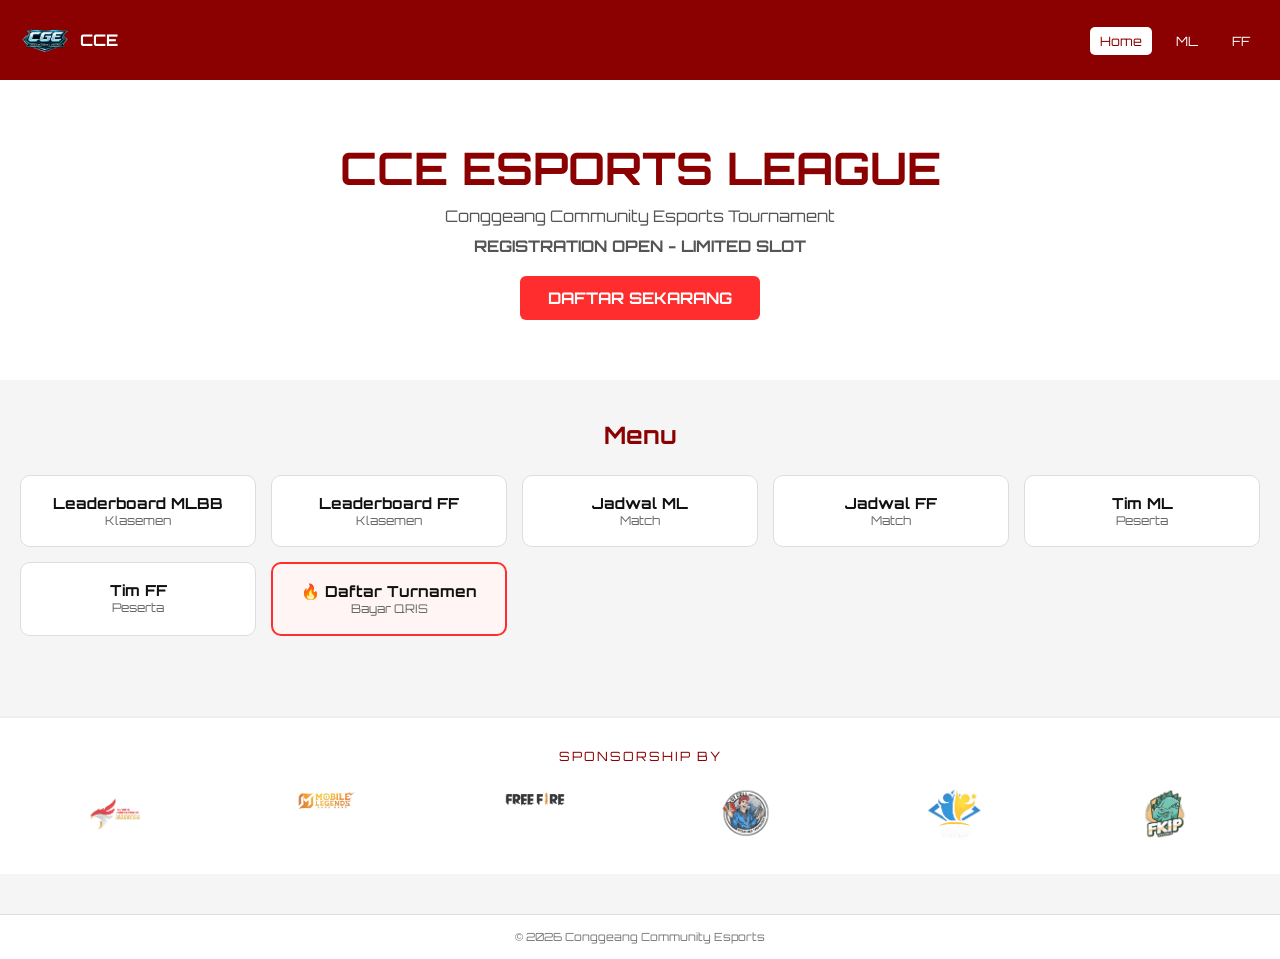
==== commit 8b790424: "Update index.html" ====
--- a/index.html
+++ b/index.html
@@ -70,7 +70,6 @@
       <p>Peserta</p>
     </a>
 
-    <!-- CTA -->
     <a href="daftar.html" class="card daftar">
       <h3>🔥 Daftar Turnamen</h3>
       <p>Bayar QRIS</p>
@@ -84,12 +83,12 @@
   <p class="sponsor-text">SPONSORSHIP BY</p>
 
   <div class="sponsor-logo">
-    <img src="sponsor1.png" alt="sponsor">
-    <img src="sponsor2.png" alt="sponsor">
-    <img src="sponsor3.png" alt="sponsor">
-    <img src="sponsor4.png" alt="sponsor">
-    <img src="sponsor5.png" alt="sponsor">
-    <img src="sponsor6.png" alt="sponsor">
+    <img src="sponsor1.png">
+    <img src="sponsor2.png">
+    <img src="sponsor3.png">
+    <img src="sponsor4.png">
+    <img src="sponsor5.png">
+    <img src="sponsor6.png">
   </div>
 </section>
 
--- a/style.css
+++ b/style.css
@@ -1,11 +1,17 @@
-*{margin:0;padding:0;box-sizing:border-box;font-family:'Orbitron',sans-serif;}
+/* RESET */
+*{
+  margin:0;
+  padding:0;
+  box-sizing:border-box;
+  font-family:'Orbitron',sans-serif;
+}
 
 body{
   background:#f5f5f5;
   color:#111;
 }
 
-/* NAV */
+/* NAVBAR */
 nav{
   display:flex;
   justify-content:space-between;
@@ -14,7 +20,20 @@
   background:#8B0000;
 }
 
-.logo{width:70px;}
+.nav-left{
+  display:flex;
+  align-items:center;
+  gap:10px;
+}
+
+.logo{
+  width:50px;
+}
+
+.brand{
+  color:white;
+  font-size:1rem;
+}
 
 .menu-nav a{
   color:white;
@@ -23,31 +42,24 @@
   margin-left:10px;
   padding:6px 10px;
   border-radius:5px;
-}
-
-.menu-nav a:hover{
-  background:white;
-  color:#8B0000;
-}
-
-/* TITLE */
-.title{
-  text-align:center;
-  margin:30px 0;
-  color:#8B0000;
-}
-
-.title span{color:#ff2d2d;}
+  transition:0.2s;
+}
+
+.menu-nav a:hover,
+.menu-nav .active{
+  background:white;
+  color:#8B0000;
+}
 
 /* HERO */
 .hero{
-  padding:40px 20px;
+  padding:60px 20px;
   text-align:center;
   background:white;
 }
 
 .hero h2{
-  font-size:2rem;
+  font-size:2.3rem;
   color:#8B0000;
 }
 
@@ -66,174 +78,205 @@
 .btn-daftar{
   display:inline-block;
   margin-top:20px;
-  padding:12px 25px;
+  padding:12px 28px;
   background:#ff2d2d;
   color:white;
-  border-radius:5px;
+  border-radius:6px;
   text-decoration:none;
   font-weight:bold;
-}
-
-/* BUTTON WA */
-.btn-wa{
-  display:inline-block;
-  margin-top:15px;
-  padding:12px 20px;
-  background:#ff2d2d;
-  color:white;
-  text-decoration:none;
-  border-radius:6px;
-  font-size:0.85rem;
-  font-weight:bold;
-}
-
-.btn-wa:hover{background:#cc0000;}
-
-/* MENU */
+  transition:0.2s;
+}
+
+.btn-daftar:hover{
+  transform:scale(1.05);
+}
+
+/* SECTION */
 .menu{
-  padding:30px 20px;
+  padding:40px 20px;
 }
 
 .menu h2{
   text-align:center;
-  margin-bottom:20px;
-  color:#8B0000;
-}
-
+  margin-bottom:25px;
+  color:#8B0000;
+}
+
+/* GRID MENU */
 .grid{
   display:grid;
   grid-template-columns:repeat(2,1fr);
-  gap:12px;
+  gap:15px;
 }
 
 .card{
-  padding:15px;
+  display:block;
+  padding:18px;
   background:white;
   border:1px solid #ddd;
-  border-radius:8px;
-  text-align:center;
-  transition:0.2s;
-}
-
-.card:hover{
-  transform:translateY(-3px);
-  border-color:#ff2d2d;
-}
-
-.card h3{font-size:0.9rem;}
-.card p{font-size:0.7rem;color:#666;}
-
-.card a{
+  border-radius:10px;
+  text-align:center;
   text-decoration:none;
   color:#111;
+  transition:0.2s;
+}
+
+.card:hover{
+  transform:translateY(-5px);
+  border-color:#ff2d2d;
+  box-shadow:0 5px 15px rgba(0,0,0,0.08);
+}
+
+.card h3{
+  font-size:0.95rem;
+}
+
+.card p{
+  font-size:0.75rem;
+  color:#666;
 }
 
 /* CTA */
 .card.daftar{
   border:2px solid #ff2d2d;
-}
-
-/* CONTAINER (daftar, jadwal, dll) */
+  background:#fff5f5;
+}
+
+/* SPONSOR */
+.sponsor-section{
+  margin-top:40px;
+  padding:30px 20px;
+  background:white;
+  text-align:center;
+  border-top:2px solid #eee;
+}
+
+.sponsor-text{
+  color:#8B0000;
+  margin-bottom:20px;
+  font-size:0.8rem;
+  letter-spacing:2px;
+}
+
+.sponsor-logo{
+  display:grid;
+  grid-template-columns:repeat(3,1fr);
+  gap:20px;
+  justify-items:center;
+}
+
+.sponsor-logo img{
+  width:60px;
+  opacity:0.8;
+  transition:0.2s;
+}
+
+.sponsor-logo img:hover{
+  transform:scale(1.1);
+  opacity:1;
+}
+
+/* TABLE (LEADERBOARD) */
+.table-wrapper{
+  overflow-x:auto;
+  margin-top:20px;
+}
+
+.leaderboard{
+  width:100%;
+  min-width:600px;
+  border-collapse:collapse;
+  background:white;
+  border-radius:12px;
+  overflow:hidden;
+}
+
+.leaderboard th{
+  background:#8B0000;
+  color:white;
+  padding:12px;
+  font-size:0.8rem;
+}
+
+.leaderboard td{
+  padding:12px;
+  text-align:center;
+  border-bottom:1px solid #eee;
+}
+
+.leaderboard tr:hover{
+  background:#fff5f5;
+}
+
+/* TEAM (LOGO + TEXT) */
+.team{
+  display:flex;
+  align-items:center;
+  justify-content:center;
+  gap:10px;
+}
+
+.team img{
+  width:30px;
+  height:30px;
+  border-radius:5px;
+}
+
+/* TOP RANK */
+.top1{background:#fff3cd;}
+.top2{background:#f1f1f1;}
+.top3{background:#ffe5e0;}
+
+/* COMING SOON */
+.coming{
+  text-align:center;
+  margin-top:80px;
+  font-size:2rem;
+  color:#8B0000;
+}
+
+.sub{
+  text-align:center;
+  color:#666;
+  margin-top:10px;
+}
+
+/* DAFTAR PAGE */
 .container{
   padding:20px;
   display:flex;
   flex-direction:column;
-  gap:25px;
-}
-
-/* QR */
-.qr{margin:20px 0;}
+  gap:20px;
+}
+
+.card-box{
+  background:white;
+  padding:20px;
+  border-radius:10px;
+  border:1px solid #ddd;
+  text-align:center;
+}
+
+.card-box h3{
+  color:#8B0000;
+  margin-bottom:10px;
+}
 
 .qr img{
   width:220px;
+  margin:15px 0;
   border-radius:10px;
-  border:1px solid #ddd;
-}
-
-/* NOTE */
-.note{
-  text-align:left;
+}
+
+.btn-wa{
+  display:inline-block;
   margin-top:10px;
-}
-
-.note p{margin:5px 0;}
-
-/* TABLE */
-.table-wrapper{
-  overflow-x:auto;
-  padding:0 15px;
-}
-
-table{
-  width:100%;
-  min-width:600px;
-  border-collapse:collapse;
-  background:white;
-}
-
-th{
-  background:#8B0000;
-  color:white;
-  padding:12px;
-}
-
-td{
-  padding:12px;
-  text-align:center;
-}
-
-tr{
-  border-bottom:1px solid #eee;
-}
-
-tr:hover{
-  background:#f9f9f9;
-}
-
-/* TEAM */
-.team{
-  display:flex;
-  align-items:center;
-  gap:10px;
-}
-
-.team img{
-  width:40px;
-  height:40px;
+  padding:12px 20px;
+  background:#ff2d2d;
+  color:white;
   border-radius:6px;
-}
-
-/* RANK */
-.rank{font-weight:bold;}
-
-/* TOP 3 */
-.top1{background:#fff5f5;}
-.top2{background:#fafafa;}
-.top3{background:#fff8f2;}
-
-/* SPONSOR */
-.sponsor-section{
-  margin-top:30px;
-  padding:30px 20px;
-  background:white;
-  text-align:center;
-  border-top:2px solid #eee;
-}
-
-.sponsor-text{
-  color:#8B0000;
-  margin-bottom:20px;
-  font-size:0.8rem;
-  letter-spacing:2px;
-}
-
-.sponsor-logo{
-  display:grid;
-  grid-template-columns:repeat(3,1fr);
-  gap:20px;
-}
-
-.sponsor-logo img{width:70px;}
+  text-decoration:none;
+}
 
 /* FOOTER */
 footer{
@@ -243,22 +286,21 @@
   color:#777;
   background:white;
   border-top:1px solid #ddd;
-}
-
-/* COMING SOON */
-.coming{
-  font-size:2rem;
-  color:#8B0000;
-}
-
-.sub{
-  color:#777;
-  margin-top:10px;
-}
-
-/* DESKTOP */
+  margin-top:40px;
+}
+
+/* RESPONSIVE */
 @media(min-width:768px){
-  .hero h2{font-size:2.5rem;}
-  .grid{grid-template-columns:repeat(auto-fit,minmax(220px,1fr));}
-  .sponsor-logo{grid-template-columns:repeat(6,1fr);}
-}
+
+  .hero h2{
+    font-size:2.8rem;
+  }
+
+  .grid{
+    grid-template-columns:repeat(auto-fit,minmax(220px,1fr));
+  }
+
+  .sponsor-logo{
+    grid-template-columns:repeat(6,1fr);
+  }
+}
